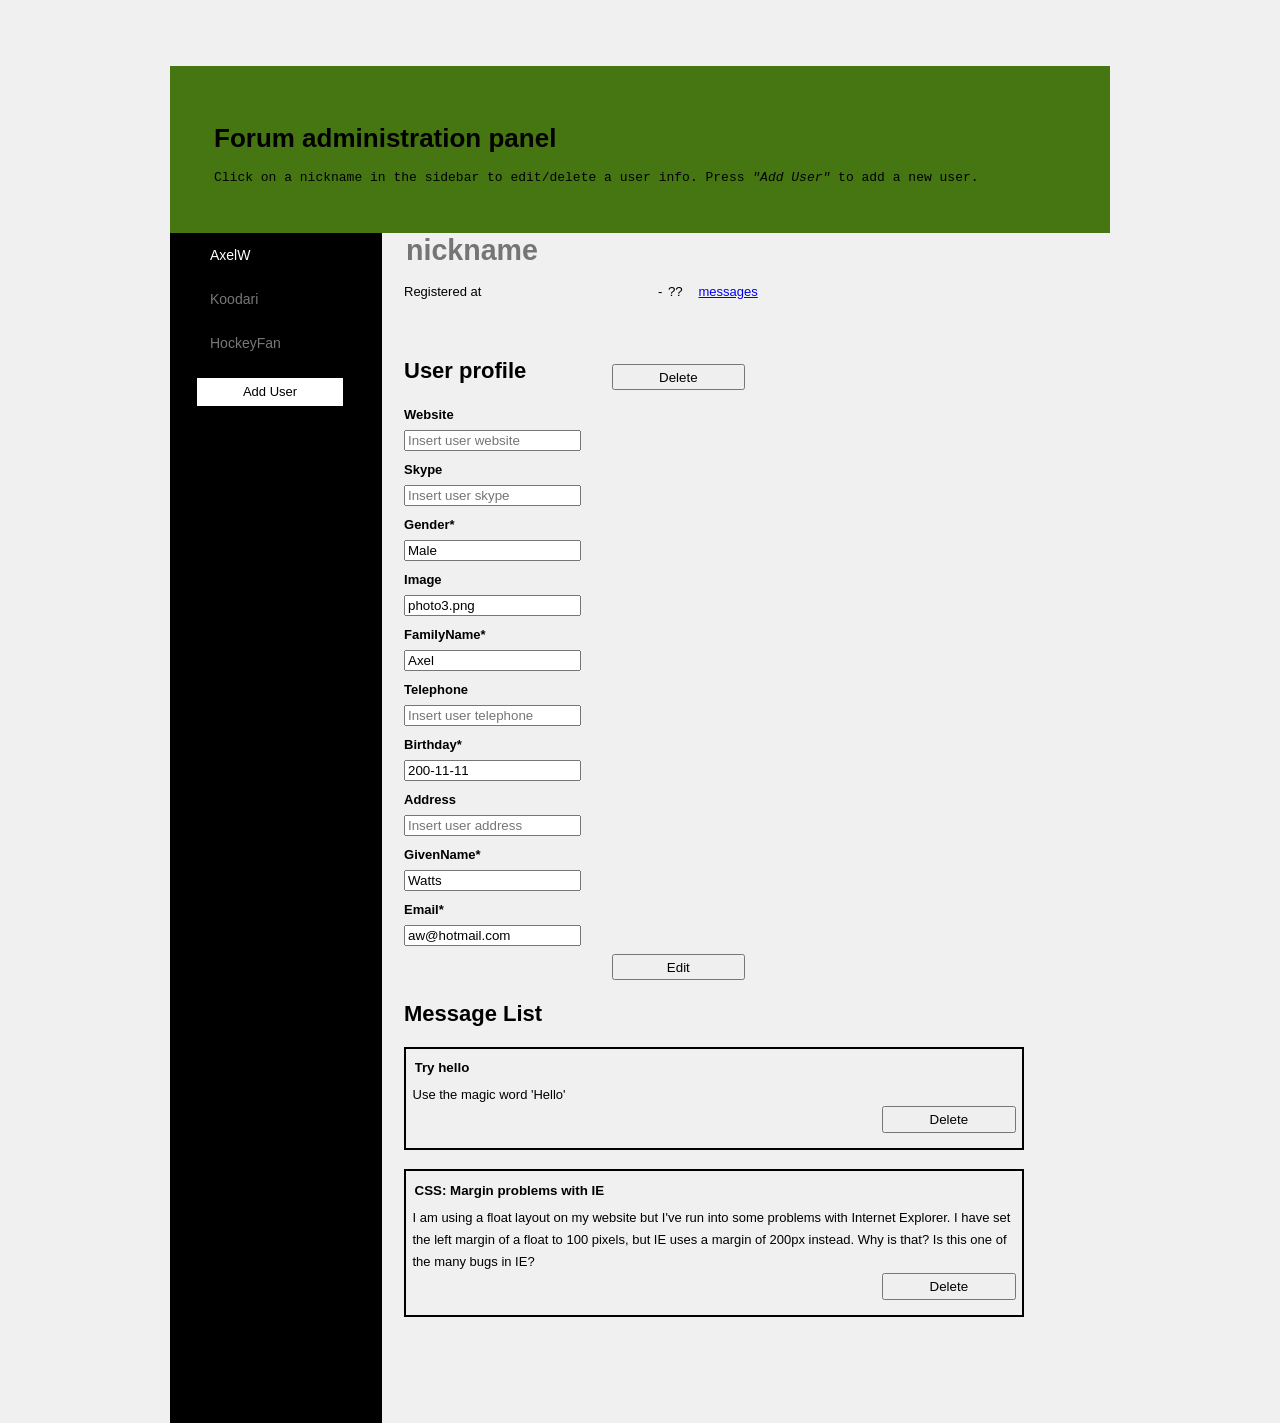
==== forum_admin/static/ui-AxelW.html @ 0fef9c4b "initial database" ====
<html><head>
    <meta charset="utf-8">
    <link rel="stylesheet" type="text/css" href="forum.css">
    <title>Forum</title>
</head>

<body> 
    <div id="intro">
        <h1>Forum administration panel</h1>
        <span id="instructions">Click on a nickname in the sidebar to edit/delete a user info. Press <span class="oblique">"Add User"</span> to add a new user.</span>
    </div>
    <div id="content">
        <div id="sidebar"> 
            <!-- Side bar area -->      
             <ul id="user_list"><li class="selected"><a class="user_link" href="/forum/api/users/AxelW/">AxelW</a></li><li><a class="user_link" href="/forum/api/users/Koodari/">Koodari</a></li><li><a class="user_link" href="/forum/api/users/HockeyFan/">HockeyFan</a></li></ul>
            <div id="addUserButtonContainer">
                <a href="#" id="addUserButton">Add User</a>
            </div>
        </div>
        <div id="mainContent" style="display: table-cell;">
            <!-- Main content area -->
            <div id="userData">  
                <div class="section" id="userHeader">  
                        <input class="noEditable" name="nickname" id="nickname" placeholder="nickname" type="text" readonly="readonly"> 
                        <p>Registered at <input class="noEditable" type="text" name="registrationdate" id="registrationdate" readonly="readonly">- 
                        <input type="text" class="noeditable" id="messagesNumber" name="messagesNumber" readonly="readonly" size="2" value="??"> <a href="#messages">messages</a></p>  
                </div>
                <div class="section" id="userProfile">
                    <!-- User info area -->
                    <h3>User profile</h3>  
                    <form action="/forum/api/users/AxelW/" id="user_form">    
                        <div class="commands">
                            <input id="deleteUser" type="button" class="deleteButton" value="Delete" style="display: inline-block;">
                            <input id="editUser" type="button" class="editButton" value="Edit" style="display: none;">
                        </div>
                        <div class="form_content"></div>
                        
                    </form> 
                    <form action="/forum/api/users/AxelW/restricted_profile/" id="user_restricted_form">
                        
                        <div class="form_content"><label for="website_id">website</label><input type="text" name="website" id="website_id" class="editable" placeholder="Insert user website"><label for="skype_id">skype</label><input type="text" name="skype" id="skype_id" class="editable" placeholder="Insert user skype"><label for="gender_id">gender*</label><input type="text" name="gender" value="Male" id="gender_id" class="editable" placeholder="Insert user gender" required=""><label for="image_id">image</label><input type="text" name="image" value="photo3.png" id="image_id" class="editable" placeholder="Insert user image"><label for="familyName_id">familyName*</label><input type="text" name="familyName" value="Axel" id="familyName_id" class="editable" placeholder="Insert user familyName" required=""><label for="telephone_id">telephone</label><input type="text" name="telephone" id="telephone_id" class="editable" placeholder="Insert user telephone"><label for="birthday_id">birthday*</label><input type="text" name="birthday" value="200-11-11" id="birthday_id" class="editable" placeholder="Insert user birthday" required=""><label for="address_id">address</label><input type="text" name="address" id="address_id" class="editable" placeholder="Insert user address"><label for="givenName_id">givenName*</label><input type="text" name="givenName" value="Watts" id="givenName_id" class="editable" placeholder="Insert user givenName" required=""><label for="email_id">email*</label><input type="text" name="email" value="aw@hotmail.com" id="email_id" class="editable" placeholder="Insert user email" required=""></div>
                        <div class="commands">
                            <input id="deleteUserRestricted" class="deleteButton" type="button" value="Delete" style="display: none;">
                            <input id="editUserRestricted" type="button" class="editButton" value="Edit" style="display: inline-block;">
                        </div>
                    </form>
                </div>
                <div class="section" id="messages">  
                    <!-- Message list area -->
                    <h3>Message List</h3>  
                    <div id="messages_list"><div class="message"><form action="/forum/api/messages/msg-17/">   <div class="form_content">       <input type="text" class="headline" value="Try hello" readonly="readonly">       <div class="articlebody">Use the magic word 'Hello'</div>   </div>   <div class="commands">        <input type="button" class="deleteButton deleteMessage" value="Delete">   </div></form></div><div class="message"><form action="/forum/api/messages/msg-1/">   <div class="form_content">       <input type="text" class="headline" value="CSS: Margin problems with IE" readonly="readonly">       <div class="articlebody">I am using a float layout on my website but I've run into some problems with Internet Explorer. I have set the left margin of a float to 100 pixels, but IE uses a margin of 200px instead. Why is that? Is this one of the many bugs in IE?</div>   </div>   <div class="commands">        <input type="button" class="deleteButton deleteMessage" value="Delete">   </div></form></div></div>  
                </div>  
            </div>
            <div id="newUser" style="display: none;">
                <form action="/forum/api/users/" id="new_user_form"> 
                    <div class="form_content"></div>
                    <div class="commands">
                        <input id="createUser" type="button" class="createButton" value="Create" style="display: none;">
                    </div>
                </form>
            </div>
        </div>

    </div>    


 </body></html>
---- forum_admin/static/forum.css ----
/* Makeshift CSS Reset */  
{  
    margin: 0;  
    padding: 0;  
}  
  
/*general*/ 
div#sidebar, div.message {  
    display: block;  
}  
  
body {  
    margin: 0 auto;  
    width: 940px;  
    font: 13px/22px Helvetica, Arial, sans-serif;  
    background: #f0f0f0;  
}  
  
h2 {  
    font-size: 28px;  
    line-height: 44px;  
    padding: 22px 0;  
}  
  
h3 {  
    font-size: 22px;  
}


#messages_list input [type=button] {
  float: right;
}

#content {  
    display: table; 
    height: 100%;
} 

/* intro box*/

#intro {  
    margin-top: 66px;  
    padding: 44px;  
    background: #467612;   
}
.oblique{
	font-style: oblique;
}
#instructions{
	font-family:"Lucida Console", Monaco, monospace;
}

/* side bar */
div#sidebar {  
    display: table-cell;  
    width: 200px; 
    padding-right: 12px;    
    background:#000;
} 

#sidebar ul li a {  
        display: block;  
        margin-right: 20px;  
        width: 140px;  
        font-size: 14px;  
        line-height: 44px;  
        text-align: left;  
        text-decoration: none;  
        color: #777;  
    }   
#sidebar ul li a:hover {  
    color: #fff;  
}  

#sidebar ul li.selected a {  
    color: #fff;  
}
#addUserButton:visited, #addUserButton:link {
    color:black;
    text-decoration: none;
}#addUserButtonContainer {
width: 70%;
  text-align: center;
  border: white solid;
  position: relative;
  margin-left: auto;
  margin-right: auto;
  margin-bottom: 4em;
  background: white;
}

/*main area*/
 
#mainContent {  
	display: table-cell;  
	width: 620px;  
	padding-left: 22px;
  padding-bottom: 5em;
}

#mainContent form input[type=text] {
    display:block;
    margin-top: 0.3em;
    margin-bottom: 0.6em;
}

.commands {
  float: right;
  margin-right: 45%;
}

input[type=button] {
  width: 10em;
  height: 2em;
}

input[readonly]{
  border:none;
  background: #f0f0f0; 
}

#deleteUser, #deleteUserRestricted {
  position:relative;
  top:-3em;
}

form label {
    font-weight: bold;
    display:block;/*Necessary for the first letter*/
}
form label:first-letter{
    text-transform: uppercase;
}

.section {  
   padding-bottom: 22px; 
 }

.editable[readonly="readonly"]{
	border-style: none;
}
.noEditable[readonly="readonly"]{
	border-style: none;
	background: #f0f0f0; 
}

#nickname_id, #nickname {
    font-size: 2.2em;
    width: 15em;
    font-weight: bold;
}

/*messages list*/
#messages_list .commands{
  margin-right: 0;
}
.message{
  padding:0.5em;
	padding-bottom: 2.2em;
  margin-bottom: 1.5em;
  border:2px solid black;
}

.headline{
	font-weight:bold;
  width:100%;
}
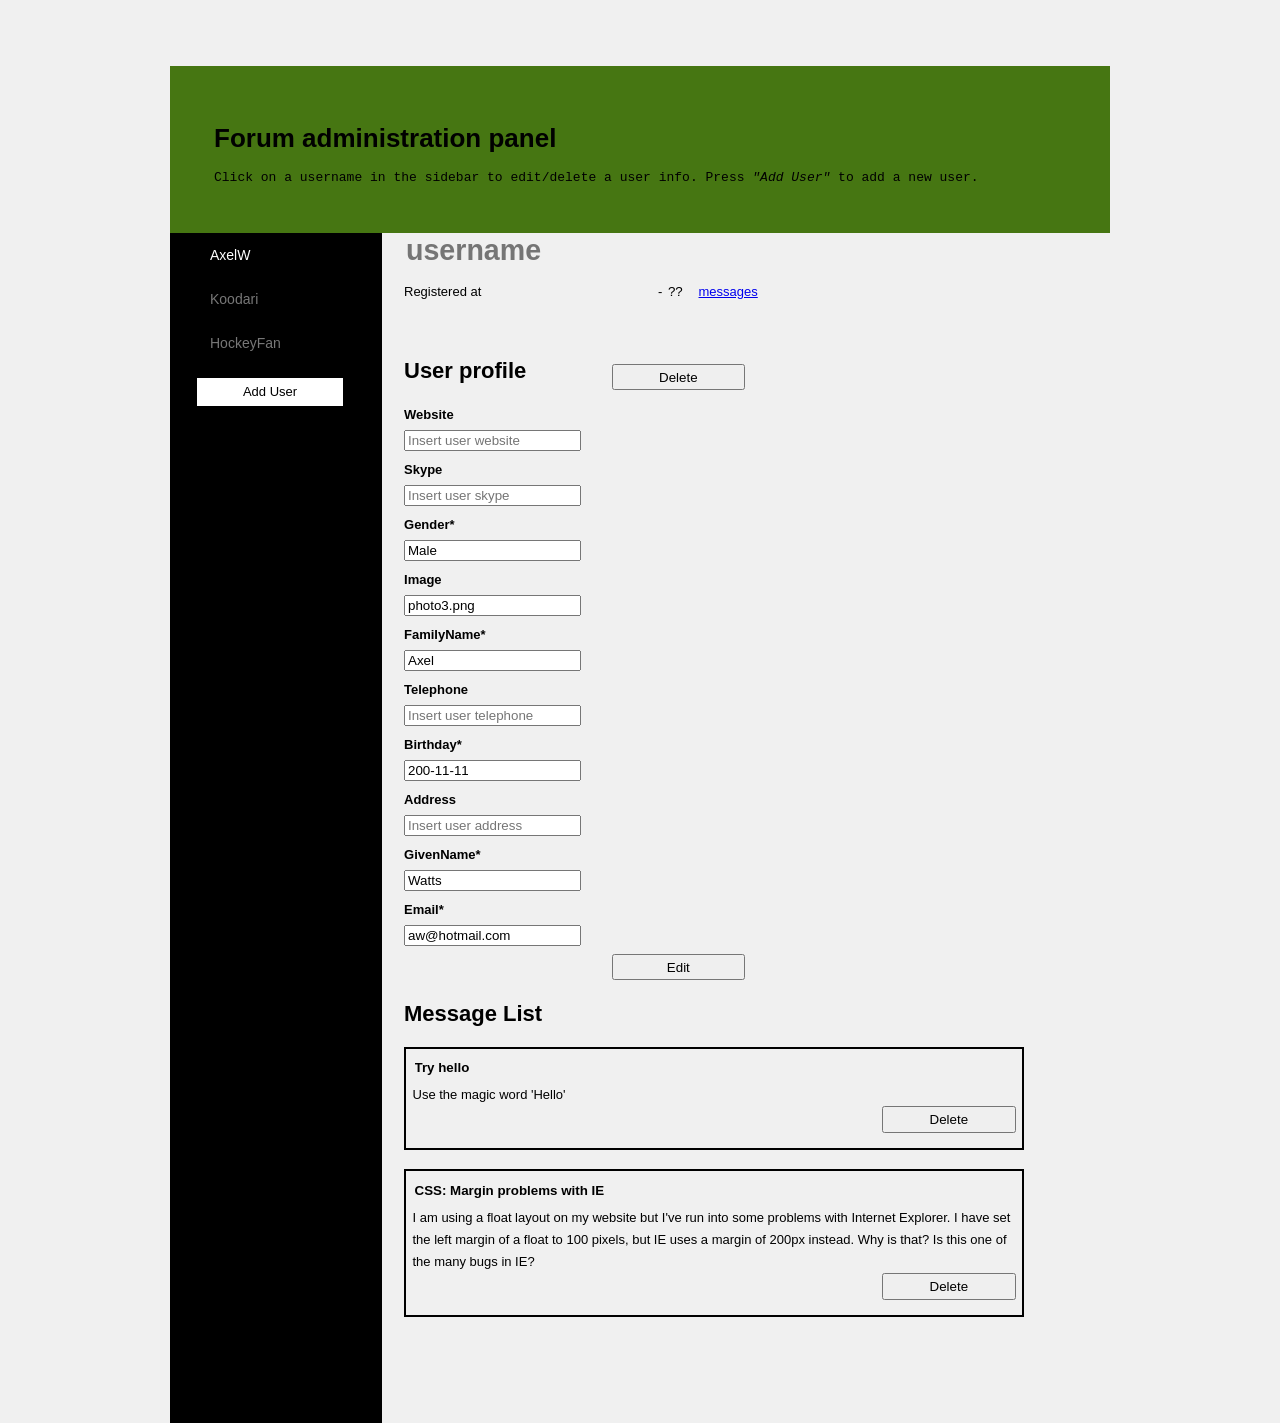
==== commit 2d0831e9: "additional improvements" ====
--- a/forum_admin/static/ui-AxelW.html
+++ b/forum_admin/static/ui-AxelW.html
@@ -7,12 +7,12 @@
 <body> 
     <div id="intro">
         <h1>Forum administration panel</h1>
-        <span id="instructions">Click on a nickname in the sidebar to edit/delete a user info. Press <span class="oblique">"Add User"</span> to add a new user.</span>
+        <span id="instructions">Click on a username in the sidebar to edit/delete a user info. Press <span class="oblique">"Add User"</span> to add a new user.</span>
     </div>
     <div id="content">
         <div id="sidebar"> 
             <!-- Side bar area -->      
-             <ul id="user_list"><li class="selected"><a class="user_link" href="/forum/api/users/AxelW/">AxelW</a></li><li><a class="user_link" href="/forum/api/users/Koodari/">Koodari</a></li><li><a class="user_link" href="/forum/api/users/HockeyFan/">HockeyFan</a></li></ul>
+             <ul id="user_list"><li class="selected"><a class="user_link" href="/exercisetracker/api/users/AxelW/">AxelW</a></li><li><a class="user_link" href="/exercisetracker/api/users/Koodari/">Koodari</a></li><li><a class="user_link" href="/exercisetracker/api/users/HockeyFan/">HockeyFan</a></li></ul>
             <div id="addUserButtonContainer">
                 <a href="#" id="addUserButton">Add User</a>
             </div>
@@ -21,14 +21,14 @@
             <!-- Main content area -->
             <div id="userData">  
                 <div class="section" id="userHeader">  
-                        <input class="noEditable" name="nickname" id="nickname" placeholder="nickname" type="text" readonly="readonly"> 
+                        <input class="noEditable" name="username" id="username" placeholder="username" type="text" readonly="readonly"> 
                         <p>Registered at <input class="noEditable" type="text" name="registrationdate" id="registrationdate" readonly="readonly">- 
                         <input type="text" class="noeditable" id="messagesNumber" name="messagesNumber" readonly="readonly" size="2" value="??"> <a href="#messages">messages</a></p>  
                 </div>
                 <div class="section" id="userProfile">
                     <!-- User info area -->
                     <h3>User profile</h3>  
-                    <form action="/forum/api/users/AxelW/" id="user_form">    
+                    <form action="/exercisetracker/api/users/AxelW/" id="user_form">    
                         <div class="commands">
                             <input id="deleteUser" type="button" class="deleteButton" value="Delete" style="display: inline-block;">
                             <input id="editUser" type="button" class="editButton" value="Edit" style="display: none;">
@@ -36,7 +36,7 @@
                         <div class="form_content"></div>
                         
                     </form> 
-                    <form action="/forum/api/users/AxelW/restricted_profile/" id="user_restricted_form">
+                    <form action="/exercisetracker/api/users/AxelW/restricted_profile/" id="user_restricted_form">
                         
                         <div class="form_content"><label for="website_id">website</label><input type="text" name="website" id="website_id" class="editable" placeholder="Insert user website"><label for="skype_id">skype</label><input type="text" name="skype" id="skype_id" class="editable" placeholder="Insert user skype"><label for="gender_id">gender*</label><input type="text" name="gender" value="Male" id="gender_id" class="editable" placeholder="Insert user gender" required=""><label for="image_id">image</label><input type="text" name="image" value="photo3.png" id="image_id" class="editable" placeholder="Insert user image"><label for="familyName_id">familyName*</label><input type="text" name="familyName" value="Axel" id="familyName_id" class="editable" placeholder="Insert user familyName" required=""><label for="telephone_id">telephone</label><input type="text" name="telephone" id="telephone_id" class="editable" placeholder="Insert user telephone"><label for="birthday_id">birthday*</label><input type="text" name="birthday" value="200-11-11" id="birthday_id" class="editable" placeholder="Insert user birthday" required=""><label for="address_id">address</label><input type="text" name="address" id="address_id" class="editable" placeholder="Insert user address"><label for="givenName_id">givenName*</label><input type="text" name="givenName" value="Watts" id="givenName_id" class="editable" placeholder="Insert user givenName" required=""><label for="email_id">email*</label><input type="text" name="email" value="aw@hotmail.com" id="email_id" class="editable" placeholder="Insert user email" required=""></div>
                         <div class="commands">
--- a/forum_admin/static/forum.css
+++ b/forum_admin/static/forum.css
@@ -144,7 +144,7 @@
 	background: #f0f0f0; 
 }
 
-#nickname_id, #nickname {
+#username_id, #username {
     font-size: 2.2em;
     width: 15em;
     font-weight: bold;
